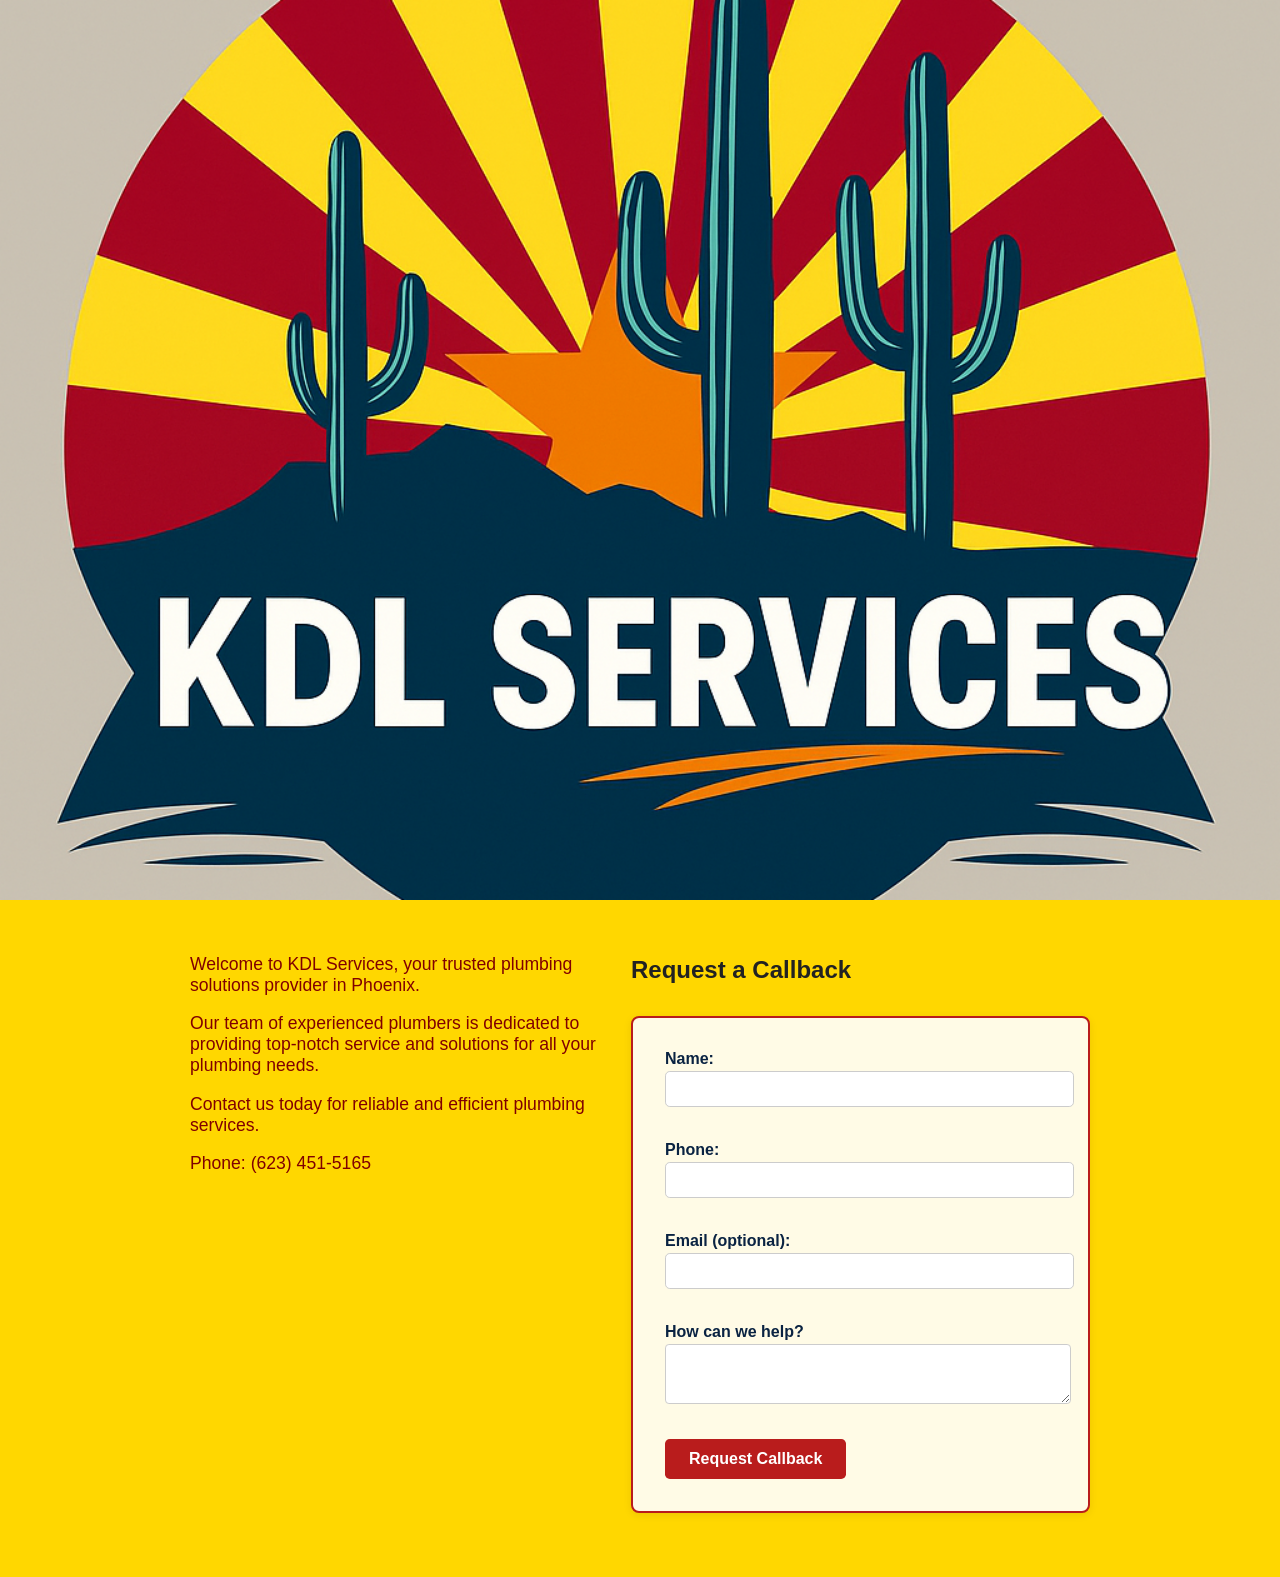
==== kdl_home_page.html @ 8f6a7018 "Add KDL Services website and S3 deployment automation - Import website files from KDLServices reposi" ====
<!DOCTYPE html>
<html lang="en">
<head>
    <meta charset="UTF-8">
    <title>KDL Services</title>
    <meta name="description" content="Phoenix-based plumbing services company">
    <meta name="author" content="Brad Holloway">
    <link rel="stylesheet" href="kdl_home_page.css">
</head>
<body>
        <div class="img-flex">
  <img src="KDL Services Logo.png" alt="KDL Service Logo">
  <!-- Add more images or elements here if needed -->
</div>
        <div class="main-flex">
            <div class="info-block">
                <p>Welcome to KDL Services, your trusted plumbing solutions provider in Phoenix.</p>
                <p>Our team of experienced plumbers is dedicated to providing top-notch service and solutions for all your plumbing needs.</p>
                <p>Contact us today for reliable and efficient plumbing services.</p>
                <p>Phone: (623) 451-5165</p>
            </div>
            <div class="form-block">
                <h2>Request a Callback</h2>
                <form class="callback-form" id="callbackForm">
                    <label for="name">Name:</label><br>
                    <input type="text" id="name" name="name" required><br><br>
                    <label for="phone">Phone:</label><br>
                    <input type="tel" id="phone" name="phone" required><br><br>
                    <label for="email">Email (optional):</label><br>
                    <input type="email" id="email" name="email"><br><br>
                    <label for="message">How can we help?</label><br>
                    <textarea id="message" name="message" rows="3"></textarea><br><br>
                    <button type="submit">Request Callback</button>
                </form>
            </div>
        </div>
            <script>
                document.getElementById('callbackForm').addEventListener('submit', async function(e) {
                    e.preventDefault();
                    const data = {
                        name: document.getElementById('name').value,
                        phone: document.getElementById('phone').value,
                        email: document.getElementById('email').value,
                        message: document.getElementById('message').value
                    };
                    try {
                        const res = await fetch('https://your-backend-endpoint.com/api/callback', {
                            method: 'POST',
                            headers: { 'Content-Type': 'application/json' },
                            body: JSON.stringify(data)
                        });
                        if (res.ok) {
                            alert('Thank you! Your request has been submitted.');
                            document.getElementById('callbackForm').reset();
                        } else {
                            alert('There was a problem submitting your request.');
                        }
                    } catch (err) {
                        alert('Network error. Please try again later.');
                    }
                });
            </script>
</body>
</html>
---- kdl_home_page.css ----
/* Main flex container for info and form */
.main-flex {
  display: flex;
  gap: 2em;
  align-items: flex-start;
  justify-content: center;
  margin: 2em auto;
  max-width: 900px;
}
.info-block {
  flex: 1 1 300px;
}
.form-block {
  flex: 1 1 350px;
}
@media (max-width: 800px) {
  .main-flex {
    flex-direction: column;
    align-items: stretch;
  }
}
/* Callback form styling */
.callback-form {
  background: #fffbe6;
  border: 2px solid #b91c1c;
  border-radius: 0.5em;
  padding: 2em;
  max-width: 400px;
  margin: 2em auto;
  box-shadow: 0 2px 8px rgba(0,0,0,0.08);
}
.callback-form label {
  font-weight: bold;
  color: #0a2342;
}
.callback-form input,
.callback-form textarea {
  width: 100%;
  padding: 0.5em;
  margin-top: 0.2em;
  margin-bottom: 1em;
  border: 1px solid #ccc;
  border-radius: 0.3em;
  font-size: 1em;
}
.callback-form button {
  background: #b91c1c;
  color: #fff;
  border: none;
  border-radius: 0.3em;
  padding: 0.7em 1.5em;
  font-size: 1em;
  font-weight: bold;
  cursor: pointer;
  transition: background 0.2s;
}
.callback-form button:hover {
  background: #7f1d1d;
}
/* Flex container for header */
.header-flex {
  display: flex;
  align-items: center;
  gap: 1.5em;
  margin-bottom: 2em;
}
body {
  font-family: Arial, sans-serif;
  background: gold;
  color: #222;
  margin: 0;
  padding: 0;
}

h1 {
  font-size: 2.5em;
  margin-bottom: 0.5em;
  margin-top: 0.5em;
}
h1 {
  color: #fff;
  background: #0a2342;
  font-size: 2.5em;
  margin-bottom: 0.5em;
  padding: 0.5em 1em;
  border-radius: 0.3em;
  text-align: center;
}

p {
  font-size: 1.1em;
  margin-bottom: 1em;
  color: maroon;
}

img {
  position: relative;
  top: 0;
  left: 0;
  width: 100vw;
  height: 100vh;
  object-fit: cover;
  z-index: -1;
  margin: 0;
  max-width: none;
}
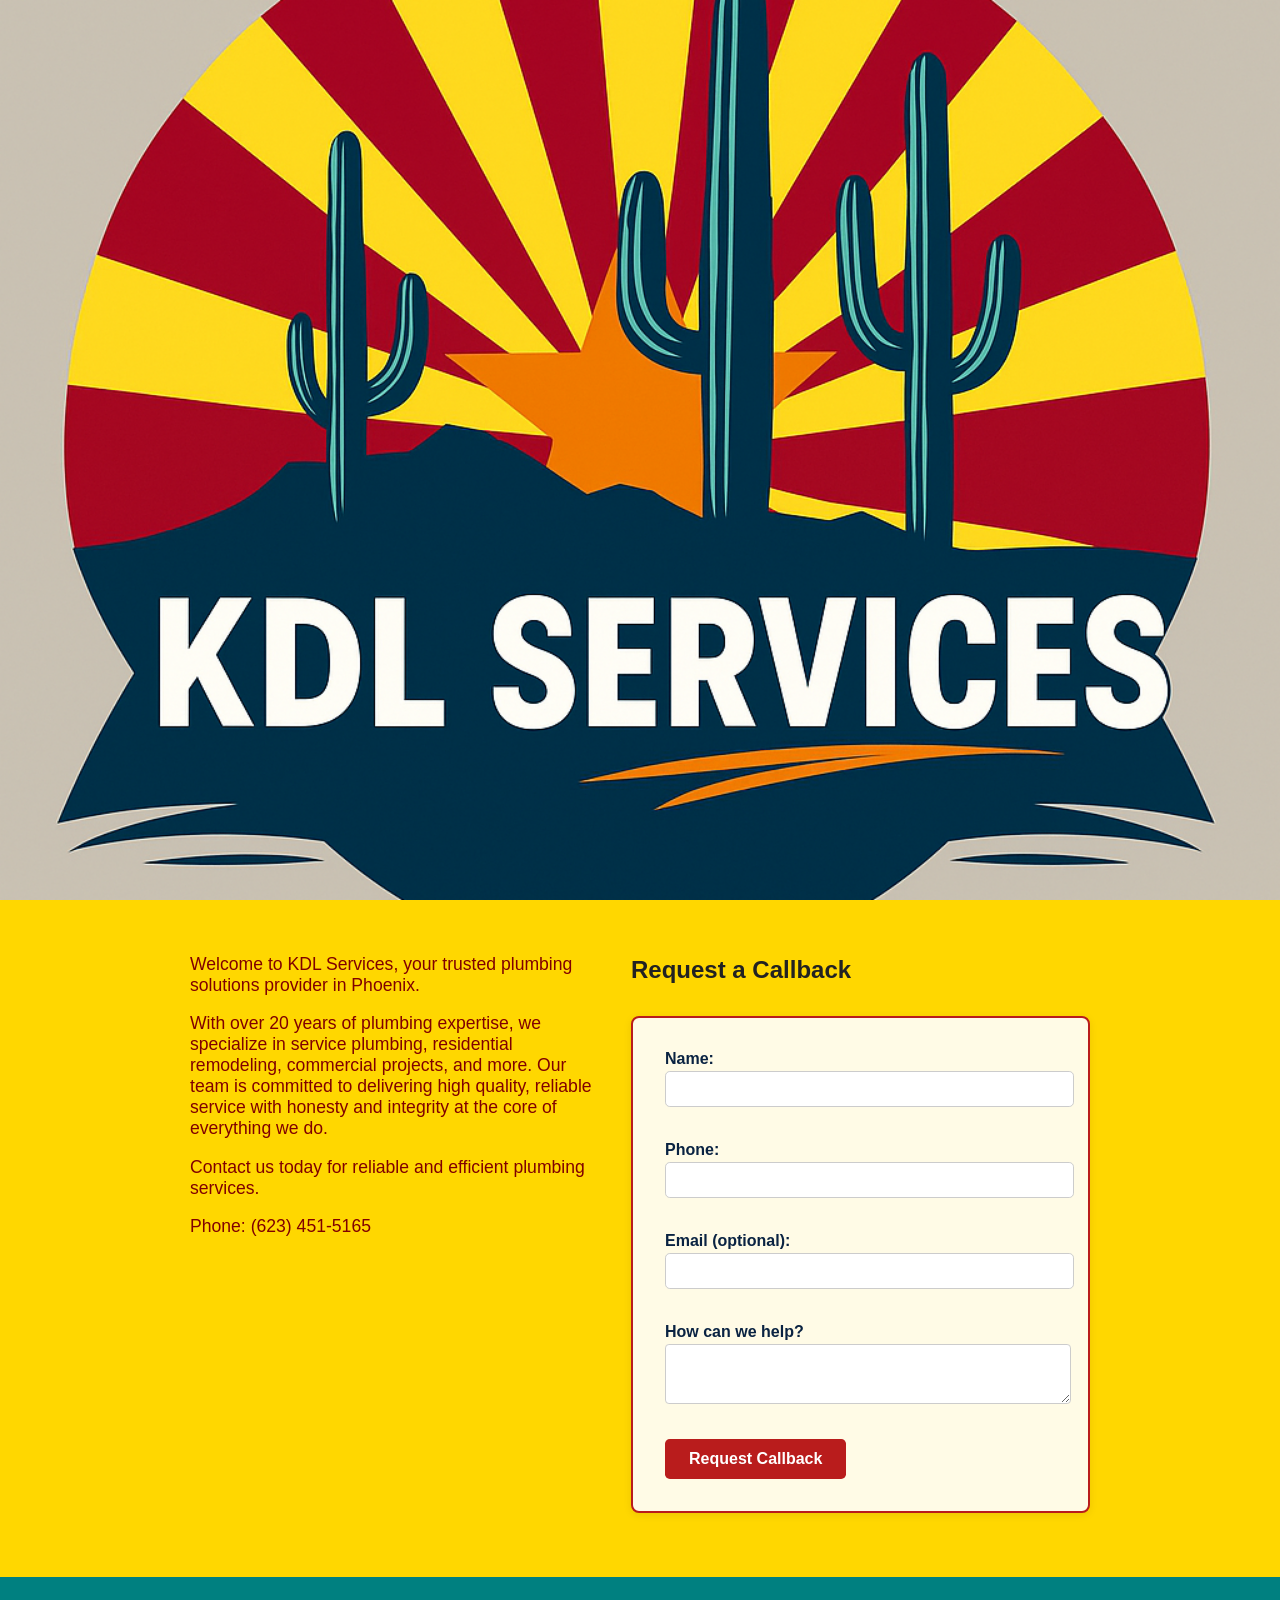
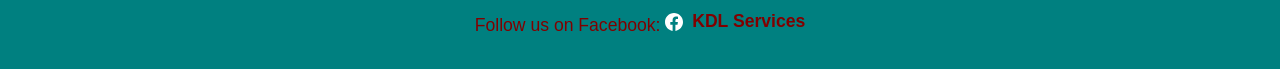
==== commit 10e70fba: "Add Facebook link to footer with teal background styling" ====
--- a/kdl_home_page.html
+++ b/kdl_home_page.html
@@ -15,7 +15,7 @@
         <div class="main-flex">
             <div class="info-block">
                 <p>Welcome to KDL Services, your trusted plumbing solutions provider in Phoenix.</p>
-                <p>Our team of experienced plumbers is dedicated to providing top-notch service and solutions for all your plumbing needs.</p>
+                <p>With over 20 years of plumbing expertise, we specialize in service plumbing, residential remodeling, commercial projects, and more. Our team is committed to delivering high quality, reliable service with honesty and integrity at the core of everything we do.</p>
                 <p>Contact us today for reliable and efficient plumbing services.</p>
                 <p>Phone: (623) 451-5165</p>
             </div>
@@ -34,6 +34,19 @@
                 </form>
             </div>
         </div>
+                <footer class="site-footer">
+                        <div class="footer-inner">
+                                <p>Follow us on Facebook:
+                                    <a class="social-link" href="https://www.facebook.com/people/KDL-Services/61581106487904/" target="_blank" rel="noopener noreferrer" aria-label="KDL Services Facebook">
+                                        <!-- Inline Facebook SVG icon -->
+                                        <svg class="facebook-icon" xmlns="http://www.w3.org/2000/svg" viewBox="0 0 24 24" width="18" height="18" aria-hidden="true" focusable="false">
+                                            <path d="M24 12.073C24 5.405 18.627 0 12 0S0 5.405 0 12.073c0 6.012 4.388 10.993 10.125 11.854v-8.385H7.078v-3.47h3.047V9.412c0-3.022 1.792-4.688 4.533-4.688 1.312 0 2.686.235 2.686.235v2.953h-1.513c-1.49 0-1.954.926-1.954 1.874v2.25h3.328l-.532 3.47h-2.796v8.385C19.612 23.066 24 18.085 24 12.073z"/>
+                                        </svg>
+                                        <span class="social-text">KDL Services</span>
+                                    </a>
+                                </p>
+                        </div>
+                </footer>
             <script>
                 document.getElementById('callbackForm').addEventListener('submit', async function(e) {
                     e.preventDefault();
--- a/kdl_home_page.css
+++ b/kdl_home_page.css
@@ -103,4 +103,41 @@
   z-index: -1;
   margin: 0;
   max-width: none;
+}
+
+/* Social link styles */
+.social-link {
+  display: inline-flex;
+  align-items: center;
+  gap: 0.5em;
+  text-decoration: none;
+  color: #0a2342;
+  font-weight: bold;
+}
+.social-link:hover .social-text {
+  text-decoration: underline;
+}
+.facebook-icon {
+  width: 18px;
+  height: 18px;
+  flex: 0 0 18px;
+}
+.social-text {
+  color: maroon;
+  font-size: 1em;
+}
+
+/* Footer styles */
+.site-footer {
+  background: teal;
+  color: #fff;
+  padding: 1rem 0;
+  margin-top: 2rem;
+  text-align: center;
+}
+.site-footer .social-link {
+  color: #fff;
+}
+.site-footer .facebook-icon path {
+  fill: #fff;
 }
